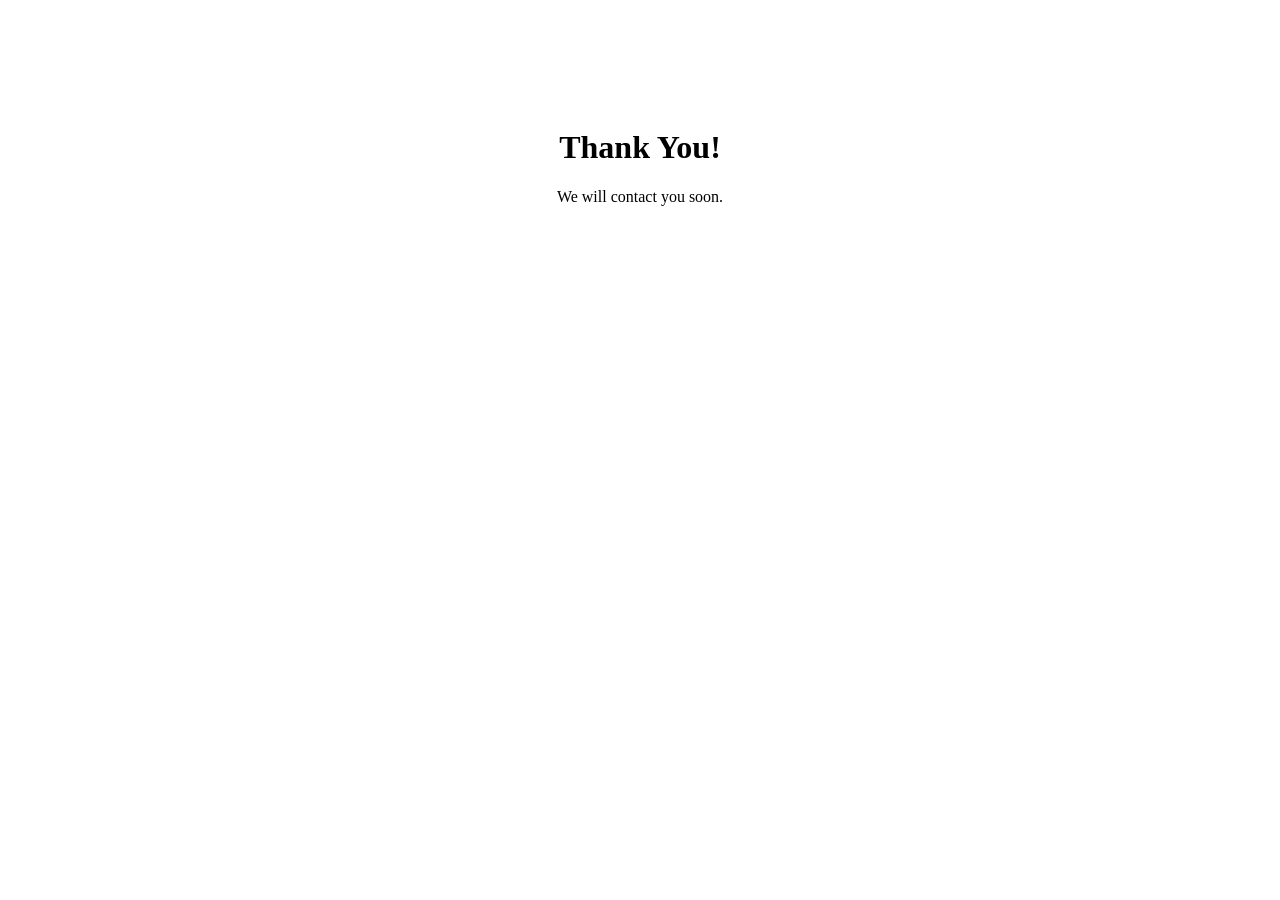
==== thanks.html @ 126a3903 "DRAG UI TEMPLATE OF ZINTRONX" ====
<!DOCTYPE html>
<html>
<head><title>Thank You</title></head>
<body style="text-align:center;padding:100px;font-family:Poppins">
<h1>Thank You!</h1>
<p>We will contact you soon.</p>
</body>
</html>
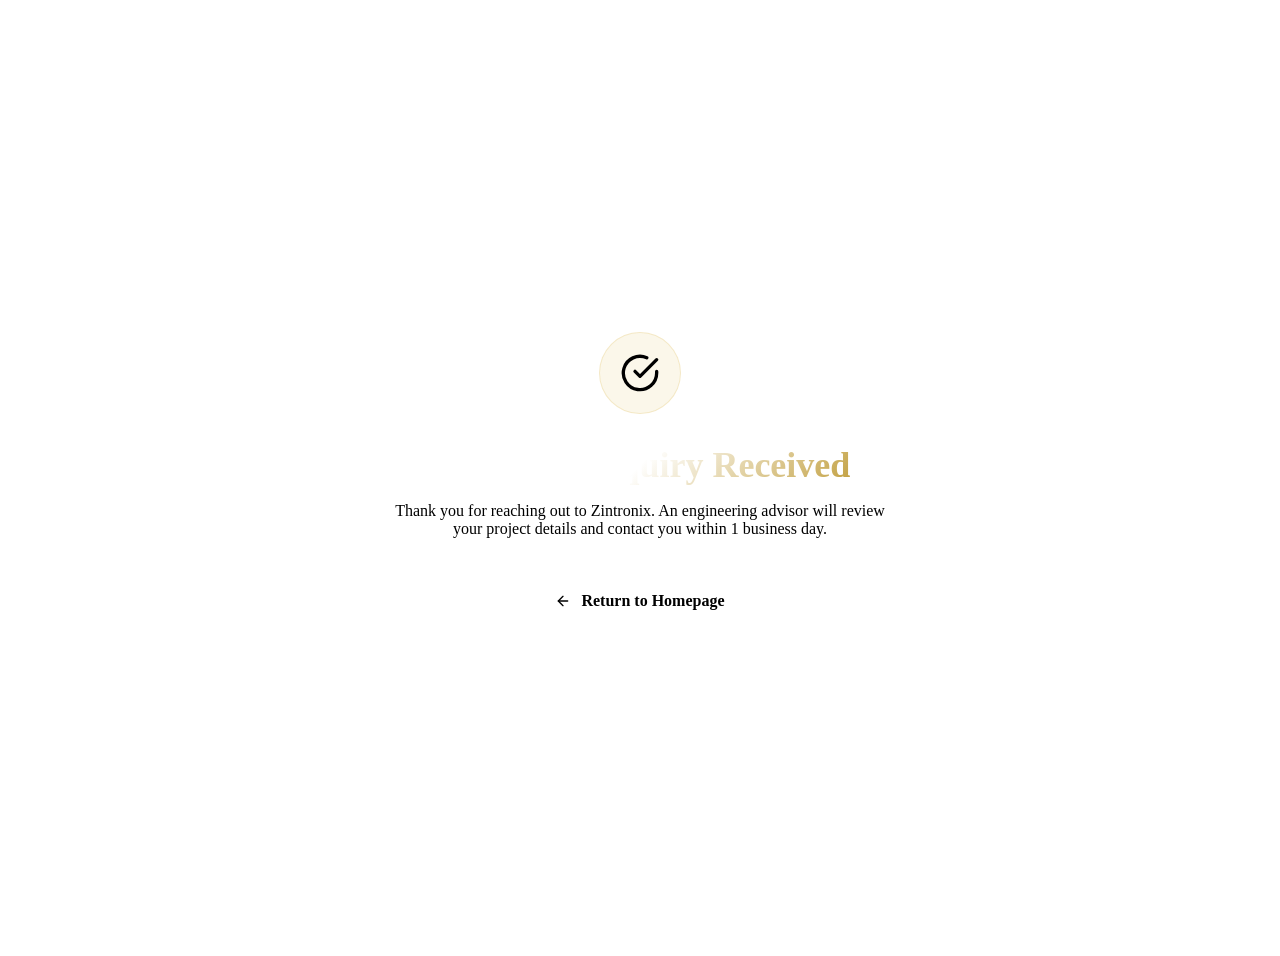
==== commit 349b05cb: "Revamp thanks.html with new layout and s Updated the thank you page with enhanced styling and conten" ====
--- a/thanks.html
+++ b/thanks.html
@@ -1,8 +1,82 @@
 <!DOCTYPE html>
-<html>
-<head><title>Thank You</title></head>
-<body style="text-align:center;padding:100px;font-family:Poppins">
-<h1>Thank You!</h1>
-<p>We will contact you soon.</p>
+<html lang="en">
+<head>
+    <meta charset="UTF-8">
+    <meta name="viewport" content="width=device-width, initial-scale=1.0">
+    <title>Thank You | ZINTRONIX</title>
+    <link rel="stylesheet" href="styles.css">
+    <style>
+        body {
+            display: flex;
+            justify-content: center;
+            align-items: center;
+            min-height: 100vh;
+            background: radial-gradient(circle at 50% 50%, rgba(212, 175, 55, 0.05) 0%, rgba(5, 6, 8, 0) 60%), var(--bg-primary);
+            text-align: center;
+            padding: 20px;
+        }
+        .thanks-card {
+            background: var(--bg-secondary);
+            border: 1px solid var(--color-border);
+            padding: 60px 40px;
+            border-radius: 24px;
+            max-width: 500px;
+            box-shadow: var(--glow-shadow);
+        }
+        .thanks-icon {
+            width: 80px;
+            height: 80px;
+            border-radius: 50%;
+            background: rgba(212, 175, 55, 0.1);
+            color: var(--color-gold);
+            display: flex;
+            align-items: center;
+            justify-content: center;
+            margin: 0 auto 30px auto;
+            border: 1px solid rgba(212, 175, 55, 0.2);
+        }
+        h1 {
+            font-size: 36px;
+            margin-bottom: 15px;
+            background: linear-gradient(135deg, #ffffff 50%, #b89020 100%);
+            -webkit-background-clip: text;
+            -webkit-text-fill-color: transparent;
+        }
+        p {
+            color: var(--color-text-muted);
+            margin-bottom: 40px;
+            font-weight: 300;
+        }
+        .btn-back {
+            display: inline-flex;
+            align-items: center;
+            gap: 10px;
+            background: linear-gradient(135deg, var(--color-gold-light), var(--color-gold));
+            color: #000;
+            border: none;
+            padding: 14px 28px;
+            border-radius: 8px;
+            font-weight: 600;
+            text-decoration: none;
+            transition: var(--transition-smooth);
+        }
+        .btn-back:hover {
+            transform: translateY(-2px);
+            box-shadow: 0 10px 20px rgba(212, 175, 55, 0.3);
+        }
+    </style>
+</head>
+<body>
+    <div class="thanks-card">
+        <div class="thanks-icon">
+            <svg width="40" height="40" viewBox="0 0 24 24" fill="none" stroke="currentColor" stroke-width="2" stroke-linecap="round" stroke-linejoin="round"><path d="M22 11.08V12a10 10 0 1 1-5.93-9.14"/><polyline points="22 4 12 14.01 9 11.01"/></svg>
+        </div>
+        <h1>Technical Inquiry Received</h1>
+        <p>Thank you for reaching out to Zintronix. An engineering advisor will review your project details and contact you within 1 business day.</p>
+        <a href="index.html" class="btn-back">
+            <svg width="16" height="16" viewBox="0 0 24 24" fill="none" stroke="currentColor" stroke-width="2" stroke-linecap="round" stroke-linejoin="round"><line x1="19" y1="12" x2="5" y2="12"/><polyline points="12 19 5 12 12 5"/></svg>
+            Return to Homepage
+        </a>
+    </div>
 </body>
-</html>+</html>
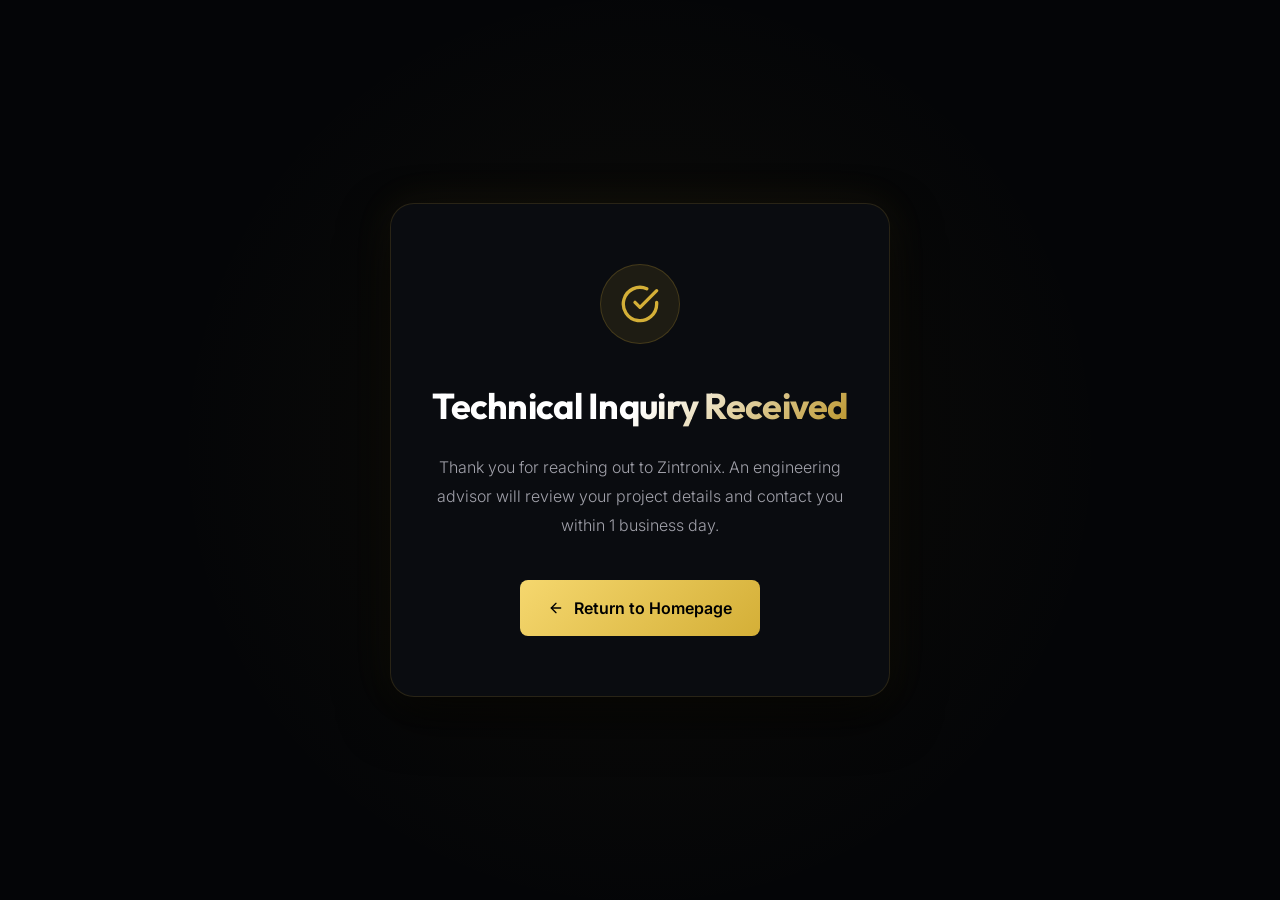
==== commit a4d87f52: "new changes of saiteja" ====
--- a/thanks.html
+++ b/thanks.html
@@ -1,82 +1,82 @@
-<!DOCTYPE html>
-<html lang="en">
-<head>
-    <meta charset="UTF-8">
-    <meta name="viewport" content="width=device-width, initial-scale=1.0">
-    <title>Thank You | ZINTRONIX</title>
-    <link rel="stylesheet" href="styles.css">
-    <style>
-        body {
-            display: flex;
-            justify-content: center;
-            align-items: center;
-            min-height: 100vh;
-            background: radial-gradient(circle at 50% 50%, rgba(212, 175, 55, 0.05) 0%, rgba(5, 6, 8, 0) 60%), var(--bg-primary);
-            text-align: center;
-            padding: 20px;
-        }
-        .thanks-card {
-            background: var(--bg-secondary);
-            border: 1px solid var(--color-border);
-            padding: 60px 40px;
-            border-radius: 24px;
-            max-width: 500px;
-            box-shadow: var(--glow-shadow);
-        }
-        .thanks-icon {
-            width: 80px;
-            height: 80px;
-            border-radius: 50%;
-            background: rgba(212, 175, 55, 0.1);
-            color: var(--color-gold);
-            display: flex;
-            align-items: center;
-            justify-content: center;
-            margin: 0 auto 30px auto;
-            border: 1px solid rgba(212, 175, 55, 0.2);
-        }
-        h1 {
-            font-size: 36px;
-            margin-bottom: 15px;
-            background: linear-gradient(135deg, #ffffff 50%, #b89020 100%);
-            -webkit-background-clip: text;
-            -webkit-text-fill-color: transparent;
-        }
-        p {
-            color: var(--color-text-muted);
-            margin-bottom: 40px;
-            font-weight: 300;
-        }
-        .btn-back {
-            display: inline-flex;
-            align-items: center;
-            gap: 10px;
-            background: linear-gradient(135deg, var(--color-gold-light), var(--color-gold));
-            color: #000;
-            border: none;
-            padding: 14px 28px;
-            border-radius: 8px;
-            font-weight: 600;
-            text-decoration: none;
-            transition: var(--transition-smooth);
-        }
-        .btn-back:hover {
-            transform: translateY(-2px);
-            box-shadow: 0 10px 20px rgba(212, 175, 55, 0.3);
-        }
-    </style>
-</head>
-<body>
-    <div class="thanks-card">
-        <div class="thanks-icon">
-            <svg width="40" height="40" viewBox="0 0 24 24" fill="none" stroke="currentColor" stroke-width="2" stroke-linecap="round" stroke-linejoin="round"><path d="M22 11.08V12a10 10 0 1 1-5.93-9.14"/><polyline points="22 4 12 14.01 9 11.01"/></svg>
-        </div>
-        <h1>Technical Inquiry Received</h1>
-        <p>Thank you for reaching out to Zintronix. An engineering advisor will review your project details and contact you within 1 business day.</p>
-        <a href="index.html" class="btn-back">
-            <svg width="16" height="16" viewBox="0 0 24 24" fill="none" stroke="currentColor" stroke-width="2" stroke-linecap="round" stroke-linejoin="round"><line x1="19" y1="12" x2="5" y2="12"/><polyline points="12 19 5 12 12 5"/></svg>
-            Return to Homepage
-        </a>
-    </div>
-</body>
-</html>
+<!DOCTYPE html>
+<html lang="en">
+<head>
+    <meta charset="UTF-8">
+    <meta name="viewport" content="width=device-width, initial-scale=1.0">
+    <title>Thank You | ZINTRONIX</title>
+    <link rel="stylesheet" href="styles.css">
+    <style>
+        body {
+            display: flex;
+            justify-content: center;
+            align-items: center;
+            min-height: 100vh;
+            background: radial-gradient(circle at 50% 50%, rgba(212, 175, 55, 0.05) 0%, rgba(5, 6, 8, 0) 60%), var(--bg-primary);
+            text-align: center;
+            padding: 20px;
+        }
+        .thanks-card {
+            background: var(--bg-secondary);
+            border: 1px solid var(--color-border);
+            padding: 60px 40px;
+            border-radius: 24px;
+            max-width: 500px;
+            box-shadow: var(--glow-shadow);
+        }
+        .thanks-icon {
+            width: 80px;
+            height: 80px;
+            border-radius: 50%;
+            background: rgba(212, 175, 55, 0.1);
+            color: var(--color-gold);
+            display: flex;
+            align-items: center;
+            justify-content: center;
+            margin: 0 auto 30px auto;
+            border: 1px solid rgba(212, 175, 55, 0.2);
+        }
+        h1 {
+            font-size: 36px;
+            margin-bottom: 15px;
+            background: linear-gradient(135deg, #ffffff 50%, #b89020 100%);
+            -webkit-background-clip: text;
+            -webkit-text-fill-color: transparent;
+        }
+        p {
+            color: var(--color-text-muted);
+            margin-bottom: 40px;
+            font-weight: 300;
+        }
+        .btn-back {
+            display: inline-flex;
+            align-items: center;
+            gap: 10px;
+            background: linear-gradient(135deg, var(--color-gold-light), var(--color-gold));
+            color: #000;
+            border: none;
+            padding: 14px 28px;
+            border-radius: 8px;
+            font-weight: 600;
+            text-decoration: none;
+            transition: var(--transition-smooth);
+        }
+        .btn-back:hover {
+            transform: translateY(-2px);
+            box-shadow: 0 10px 20px rgba(212, 175, 55, 0.3);
+        }
+    </style>
+</head>
+<body>
+    <div class="thanks-card">
+        <div class="thanks-icon">
+            <svg width="40" height="40" viewBox="0 0 24 24" fill="none" stroke="currentColor" stroke-width="2" stroke-linecap="round" stroke-linejoin="round"><path d="M22 11.08V12a10 10 0 1 1-5.93-9.14"/><polyline points="22 4 12 14.01 9 11.01"/></svg>
+        </div>
+        <h1>Technical Inquiry Received</h1>
+        <p>Thank you for reaching out to Zintronix. An engineering advisor will review your project details and contact you within 1 business day.</p>
+        <a href="index.html" class="btn-back">
+            <svg width="16" height="16" viewBox="0 0 24 24" fill="none" stroke="currentColor" stroke-width="2" stroke-linecap="round" stroke-linejoin="round"><line x1="19" y1="12" x2="5" y2="12"/><polyline points="12 19 5 12 12 5"/></svg>
+            Return to Homepage
+        </a>
+    </div>
+</body>
+</html>
--- a/styles.css
+++ b/styles.css
@@ -0,0 +1,1271 @@
+/* ZINTRONIX - PREMIUM CORPORATE STYLE SYSTEM 2026 */
+@import url('https://fonts.googleapis.com/css2?family=Inter:wght@300;400;500;600;700&family=Outfit:wght@300;400;500;600;700;800;900&display=swap');
+
+:root {
+    --bg-primary: #040507;
+    --bg-secondary: #0a0c10;
+    --bg-tertiary: #10131a;
+    --color-gold: #d4af37;
+    --color-gold-glow: rgba(212, 175, 55, 0.25);
+    --color-gold-light: #f5d76e;
+    --color-gold-dark: #b89020;
+    --color-text-main: #f9fafb;
+    --color-text-muted: #a1a1aa;
+    --color-text-dark: #71717a;
+    --color-border: rgba(212, 175, 55, 0.15);
+    --color-border-hover: rgba(212, 175, 55, 0.5);
+    --font-heading: 'Outfit', sans-serif;
+    --font-body: 'Inter', sans-serif;
+    --transition-smooth: all 0.5s cubic-bezier(0.16, 1, 0.3, 1);
+    --glow-shadow: 0 20px 50px rgba(0, 0, 0, 0.7), 0 0 40px rgba(212, 175, 55, 0.08);
+}
+
+/* Base resets & styling */
+* {
+    box-sizing: border-box;
+    margin: 0;
+    padding: 0;
+}
+
+html {
+    scroll-behavior: smooth;
+    background-color: var(--bg-primary);
+    color: var(--color-text-main);
+    font-family: var(--font-body);
+}
+
+body {
+    overflow-x: hidden;
+    line-height: 1.8;
+    -webkit-font-smoothing: antialiased;
+    background-image: 
+        linear-gradient(rgba(212, 175, 55, 0.015) 1px, transparent 1px),
+        linear-gradient(90deg, rgba(212, 175, 55, 0.015) 1px, transparent 1px);
+    background-size: 50px 50px;
+    background-position: center top;
+}
+
+/* Scrollbar customization */
+::-webkit-scrollbar {
+    width: 8px;
+    height: 8px;
+}
+::-webkit-scrollbar-track {
+    background: var(--bg-primary);
+}
+::-webkit-scrollbar-thumb {
+    background: #181c25;
+    border-radius: 4px;
+}
+::-webkit-scrollbar-thumb:hover {
+    background: var(--color-gold);
+}
+
+/* Typographic Defaults */
+h1, h2, h3, h4 {
+    font-family: var(--font-heading);
+    font-weight: 700;
+    letter-spacing: -0.02em;
+}
+
+/* Background Ambient Glow Blobs */
+.ambient-glow {
+    position: absolute;
+    width: 500px;
+    height: 500px;
+    background: radial-gradient(circle, var(--color-gold-glow) 0%, rgba(0, 0, 0, 0) 70%);
+    filter: blur(80px);
+    border-radius: 50%;
+    z-index: 0;
+    pointer-events: none;
+    opacity: 0.6;
+}
+.glow-top-right { top: -100px; right: -50px; }
+.glow-mid-left { top: 40%; left: -200px; }
+.glow-bottom-right { bottom: 5%; right: -100px; }
+
+/* Grid & Layout Utilities */
+section {
+    padding: 120px 8% 100px 8%;
+    position: relative;
+    z-index: 1;
+}
+
+.container {
+    max-width: 1300px;
+    margin: 0 auto;
+}
+
+.grid-2 {
+    display: grid;
+    grid-template-columns: 1fr 1fr;
+    gap: 70px;
+    align-items: center;
+}
+
+.grid-3 {
+    display: grid;
+    grid-template-columns: repeat(3, 1fr);
+    gap: 36px;
+}
+
+.grid-4 {
+    display: grid;
+    grid-template-columns: repeat(4, 1fr);
+    gap: 24px;
+}
+
+/* Navigation Bar */
+nav {
+    position: fixed;
+    top: 0;
+    left: 0;
+    width: 100%;
+    z-index: 1000;
+    background: rgba(4, 5, 7, 0.8);
+    backdrop-filter: blur(20px);
+    -webkit-backdrop-filter: blur(20px);
+    border-bottom: 1px solid rgba(212, 175, 55, 0.08);
+    padding: 22px 8%;
+    display: flex;
+    justify-content: space-between;
+    align-items: center;
+    transition: var(--transition-smooth);
+}
+
+.logo {
+    font-family: var(--font-heading);
+    font-size: 28px;
+    font-weight: 900;
+    letter-spacing: 0.5px;
+    display: flex;
+    align-items: center;
+    gap: 10px;
+    user-select: none;
+}
+
+.logo-icon {
+    width: 30px;
+    height: 30px;
+    background: linear-gradient(135deg, var(--color-gold-light), var(--color-gold-dark));
+    border-radius: 8px;
+    display: inline-block;
+    position: relative;
+    box-shadow: 0 0 20px var(--color-gold-glow);
+}
+
+.logo-icon::before {
+    content: '';
+    position: absolute;
+    top: 7px;
+    left: 7px;
+    width: 16px;
+    height: 16px;
+    border: 2px solid var(--bg-primary);
+    border-radius: 4px;
+}
+
+.logo span {
+    color: var(--color-text-main);
+}
+
+.logo span.gold {
+    background: linear-gradient(90deg, var(--color-gold-light) 30%, var(--color-gold) 100%);
+    -webkit-background-clip: text;
+    -webkit-text-fill-color: transparent;
+}
+
+.nav-links {
+    display: flex;
+    gap: 40px;
+    align-items: center;
+}
+
+.nav-links a {
+    text-decoration: none;
+    color: var(--color-text-muted);
+    font-weight: 500;
+    font-size: 15px;
+    transition: var(--transition-smooth);
+    position: relative;
+}
+
+.nav-links a::after {
+    content: '';
+    position: absolute;
+    bottom: -6px;
+    left: 50%;
+    width: 0;
+    height: 2px;
+    background: var(--color-gold);
+    transform: translateX(-50%);
+    transition: var(--transition-smooth);
+}
+
+.nav-links a:hover {
+    color: var(--color-text-main);
+}
+
+.nav-links a:hover::after {
+    width: 100%;
+}
+
+.nav-cta {
+    background: transparent;
+    border: 1.5px solid var(--color-gold);
+    color: var(--color-gold);
+    padding: 10px 24px;
+    border-radius: 8px;
+    font-weight: 600;
+    font-size: 14px;
+    text-decoration: none;
+    transition: var(--transition-smooth);
+    box-shadow: 0 0 10px rgba(212, 175, 55, 0.05);
+}
+
+.nav-cta:hover {
+    background: linear-gradient(135deg, var(--color-gold-light), var(--color-gold));
+    color: #000;
+    border-color: transparent;
+    box-shadow: 0 0 25px var(--color-gold-glow);
+    transform: translateY(-1px);
+}
+
+/* Hero Section */
+.hero {
+    min-height: 100vh;
+    padding-top: 150px;
+    display: flex;
+    align-items: center;
+    position: relative;
+    overflow: hidden;
+}
+
+.hero-content {
+    max-width: 640px;
+    position: relative;
+    z-index: 2;
+}
+
+.hero-subtitle {
+    color: var(--color-gold);
+    font-family: var(--font-heading);
+    font-weight: 600;
+    letter-spacing: 4px;
+    text-transform: uppercase;
+    font-size: 13px;
+    margin-bottom: 25px;
+    display: inline-flex;
+    align-items: center;
+    gap: 10px;
+}
+
+.pulse-dot {
+    width: 8px;
+    height: 8px;
+    background: var(--color-gold-light);
+    border-radius: 50%;
+    box-shadow: 0 0 10px var(--color-gold);
+    animation: pulse-glow 2.5s infinite;
+}
+
+@keyframes pulse-glow {
+    0% { transform: scale(0.9); box-shadow: 0 0 0 0 rgba(245, 215, 110, 0.7); }
+    70% { transform: scale(1.1); box-shadow: 0 0 0 8px rgba(245, 215, 110, 0); }
+    100% { transform: scale(0.9); box-shadow: 0 0 0 0 rgba(245, 215, 110, 0); }
+}
+
+.hero h1 {
+    font-size: 70px;
+    line-height: 1.1;
+    margin-bottom: 28px;
+    background: linear-gradient(135deg, #ffffff 40%, var(--color-gold-light) 70%, var(--color-gold-dark) 100%);
+    -webkit-background-clip: text;
+    -webkit-text-fill-color: transparent;
+}
+
+.hero p {
+    font-size: 19px;
+    color: var(--color-text-muted);
+    margin-bottom: 45px;
+    font-weight: 300;
+    line-height: 1.8;
+}
+
+.hero-ctas {
+    display: flex;
+    gap: 22px;
+}
+
+.btn {
+    padding: 16px 36px;
+    border-radius: 10px;
+    font-weight: 600;
+    font-size: 16px;
+    text-decoration: none;
+    transition: var(--transition-smooth);
+    display: inline-flex;
+    align-items: center;
+    gap: 12px;
+}
+
+.btn-primary {
+    background: linear-gradient(135deg, var(--color-gold-light), var(--color-gold));
+    color: #000;
+    border: none;
+    box-shadow: 0 8px 20px rgba(212, 175, 55, 0.15);
+}
+
+.btn-primary:hover {
+    transform: translateY(-3px);
+    box-shadow: 0 12px 30px rgba(212, 175, 55, 0.35);
+}
+
+.btn-secondary {
+    background: rgba(255, 255, 255, 0.02);
+    color: var(--color-text-main);
+    border: 1px solid rgba(255, 255, 255, 0.08);
+}
+
+.btn-secondary:hover {
+    background: rgba(255, 255, 255, 0.06);
+    border-color: rgba(255, 255, 255, 0.2);
+    transform: translateY(-3px);
+}
+
+/* Image Container Frame */
+.hero-image-wrapper {
+    position: relative;
+    display: flex;
+    justify-content: center;
+    align-items: center;
+    z-index: 2;
+}
+
+.hero-image-container {
+    position: relative;
+    border-radius: 28px;
+    overflow: hidden;
+    border: 1.5px solid var(--color-border);
+    background: var(--bg-secondary);
+    box-shadow: var(--glow-shadow);
+    transform: perspective(1000px) rotateY(-8deg) rotateX(2deg);
+    transition: var(--transition-smooth);
+}
+
+.hero-image-container::before {
+    content: '';
+    position: absolute;
+    top: 0; left: 0; width: 100%; height: 100%;
+    background: linear-gradient(135deg, rgba(212,175,55,0.1) 0%, transparent 60%);
+    pointer-events: none;
+    z-index: 2;
+}
+
+.hero-image-container:hover {
+    transform: perspective(1000px) rotateY(0deg) rotateX(0deg) translateY(-8px);
+    border-color: var(--color-border-hover);
+}
+
+.hero-image-container img {
+    display: block;
+    width: 100%;
+    height: auto;
+    max-height: 500px;
+    object-fit: cover;
+}
+
+.badge-overlay {
+    position: absolute;
+    bottom: 30px;
+    left: -40px;
+    background: rgba(10, 12, 16, 0.9);
+    backdrop-filter: blur(20px);
+    -webkit-backdrop-filter: blur(20px);
+    border: 1px solid var(--color-border);
+    padding: 20px 28px;
+    border-radius: 18px;
+    box-shadow: 0 15px 40px rgba(0, 0, 0, 0.5);
+    display: flex;
+    align-items: center;
+    gap: 16px;
+    z-index: 3;
+    transition: var(--transition-smooth);
+}
+
+.hero-image-container:hover ~ .badge-overlay {
+    transform: translateY(-5px) scale(1.02);
+    border-color: var(--color-border-hover);
+}
+
+.badge-icon {
+    width: 44px;
+    height: 44px;
+    border-radius: 12px;
+    background: rgba(212, 175, 55, 0.1);
+    display: flex;
+    align-items: center;
+    justify-content: center;
+    color: var(--color-gold);
+    border: 1px solid rgba(212, 175, 55, 0.2);
+}
+
+.badge-text span {
+    display: block;
+    font-size: 11px;
+    color: var(--color-text-muted);
+    text-transform: uppercase;
+    letter-spacing: 1.5px;
+}
+
+.badge-text strong {
+    display: block;
+    font-size: 15px;
+    font-family: var(--font-heading);
+    color: var(--color-text-main);
+    letter-spacing: 0.5px;
+}
+
+/* Partners Section with Infinite Scroll Marquee */
+.partners {
+    background: var(--bg-secondary);
+    border-top: 1px solid rgba(212, 175, 55, 0.08);
+    border-bottom: 1px solid rgba(212, 175, 55, 0.08);
+    padding: 50px 0;
+    overflow: hidden;
+}
+
+.partners h4 {
+    text-align: center;
+    color: var(--color-text-dark);
+    font-size: 13px;
+    text-transform: uppercase;
+    letter-spacing: 2.5px;
+    margin-bottom: 30px;
+    padding: 0 8%;
+}
+
+.partners-slider {
+    position: relative;
+    width: 100%;
+    overflow: hidden;
+    display: flex;
+    align-items: center;
+}
+
+.partners-slider::before,
+.partners-slider::after {
+    content: '';
+    position: absolute;
+    top: 0;
+    width: 150px;
+    height: 100%;
+    z-index: 2;
+    pointer-events: none;
+}
+
+.partners-slider::before {
+    left: 0;
+    background: linear-gradient(90deg, var(--bg-secondary) 0%, rgba(10, 12, 16, 0) 100%);
+}
+
+.partners-slider::after {
+    right: 0;
+    background: linear-gradient(-90deg, var(--bg-secondary) 0%, rgba(10, 12, 16, 0) 100%);
+}
+
+.partners-slide-track {
+    display: flex;
+    gap: 80px;
+    width: max-content;
+    animation: scroll-marquee 35s linear infinite;
+    align-items: center;
+}
+
+@keyframes scroll-marquee {
+    0% { transform: translateX(0); }
+    100% { transform: translateX(calc(-50% - 40px)); }
+}
+
+.partner-logo {
+    color: var(--color-text-muted);
+    font-weight: 700;
+    font-size: 19px;
+    letter-spacing: -0.5px;
+    opacity: 0.55;
+    transition: var(--transition-smooth);
+    user-select: none;
+    white-space: nowrap;
+}
+
+.partner-logo:hover {
+    opacity: 1;
+    color: var(--color-gold-light);
+    transform: scale(1.08);
+    text-shadow: 0 0 15px rgba(212, 175, 55, 0.3);
+}
+
+/* Alt background section wrapper */
+.alt-section {
+    background: var(--bg-secondary);
+}
+
+/* Section Header styling */
+.section-header {
+    text-align: center;
+    max-width: 750px;
+    margin: 0 auto 70px auto;
+}
+
+.section-header .tag {
+    color: var(--color-gold);
+    text-transform: uppercase;
+    font-weight: 600;
+    font-size: 13px;
+    letter-spacing: 3px;
+    margin-bottom: 16px;
+    display: inline-block;
+}
+
+.section-header h2 {
+    font-size: 46px;
+    margin-bottom: 22px;
+    background: linear-gradient(180deg, #ffffff 50%, var(--color-text-muted) 100%);
+    -webkit-background-clip: text;
+    -webkit-text-fill-color: transparent;
+}
+
+.section-header p {
+    color: var(--color-text-muted);
+    font-size: 17px;
+    font-weight: 300;
+}
+
+/* About / Nature of Business */
+.about-nature {
+    font-size: 18px;
+    color: var(--color-text-muted);
+    line-height: 1.9;
+}
+
+.about-nature p {
+    margin-bottom: 28px;
+}
+
+.about-nature strong {
+    color: var(--color-text-main);
+    border-bottom: 1px solid var(--color-border-hover);
+}
+
+/* Quality Mandate Block */
+.quality-card {
+    background: var(--bg-tertiary);
+    border: 1px solid var(--color-border);
+    border-radius: 24px;
+    padding: 45px;
+    box-shadow: var(--glow-shadow);
+    position: relative;
+    overflow: hidden;
+}
+
+.quality-card::after {
+    content: '';
+    position: absolute;
+    top: -50px;
+    right: -50px;
+    width: 200px;
+    height: 200px;
+    background: radial-gradient(circle, rgba(212,175,55,0.08) 0%, rgba(0,0,0,0) 70%);
+}
+
+.quality-icon {
+    font-size: 42px;
+    margin-bottom: 22px;
+    display: inline-block;
+}
+
+.quality-card h3 {
+    font-size: 26px;
+    margin-bottom: 18px;
+    color: var(--color-gold-light);
+}
+
+.quality-badges {
+    display: flex;
+    flex-direction: column;
+    gap: 16px;
+    margin-top: 35px;
+}
+
+.quality-badge {
+    background: linear-gradient(135deg, rgba(255, 255, 255, 0.02) 0%, rgba(212, 175, 55, 0.03) 100%);
+    border: 1.5px solid var(--color-border);
+    padding: 14px 22px;
+    border-radius: 12px;
+    font-size: 14px;
+    font-weight: 600;
+    display: flex;
+    align-items: center;
+    gap: 14px;
+    position: relative;
+    overflow: hidden;
+}
+
+.quality-badge::before {
+    content: '';
+    position: absolute;
+    top: 0; left: -150%; width: 50%; height: 100%;
+    background: linear-gradient(90deg, transparent, rgba(255, 255, 255, 0.08), transparent);
+    transform: skewX(-25deg);
+    animation: shimmer 6s infinite;
+}
+
+@keyframes shimmer {
+    0% { left: -150%; }
+    30% { left: 150%; }
+    100% { left: 150%; }
+}
+
+.quality-badge::after {
+    content: '✓';
+    color: var(--color-gold);
+    font-weight: 900;
+    font-size: 15px;
+}
+
+/* Product & Systems Portfolio Grid */
+.portfolio-card {
+    background: var(--bg-secondary);
+    border: 1.5px solid var(--color-border);
+    border-radius: 24px;
+    padding: 40px;
+    transition: var(--transition-smooth);
+    display: flex;
+    flex-direction: column;
+    height: 100%;
+    position: relative;
+}
+
+.portfolio-card:hover {
+    transform: translateY(-10px);
+    border-color: var(--color-gold);
+    background: var(--bg-tertiary);
+    box-shadow: 0 20px 45px rgba(0, 0, 0, 0.65), 0 0 25px rgba(212, 175, 55, 0.12);
+}
+
+.portfolio-icon {
+    width: 64px;
+    height: 64px;
+    background: rgba(212, 175, 55, 0.06);
+    border-radius: 16px;
+    display: flex;
+    align-items: center;
+    justify-content: center;
+    margin-bottom: 30px;
+    color: var(--color-gold);
+    border: 1.5px solid rgba(212, 175, 55, 0.15);
+    transition: var(--transition-smooth);
+}
+
+.portfolio-card:hover .portfolio-icon {
+    background: linear-gradient(135deg, var(--color-gold-light), var(--color-gold));
+    color: #000;
+    border-color: transparent;
+    transform: scale(1.08) rotate(3deg);
+    box-shadow: 0 0 20px var(--color-gold-glow);
+}
+
+.portfolio-card h3 {
+    font-size: 22px;
+    margin-bottom: 16px;
+    color: var(--color-text-main);
+    line-height: 1.4;
+}
+
+.portfolio-card p {
+    color: var(--color-text-muted);
+    font-size: 15px;
+    line-height: 1.7;
+    flex-grow: 1;
+}
+
+/* Services section cards */
+.service-card {
+    position: relative;
+    background: rgba(255, 255, 255, 0.012);
+    border: 1.5px solid rgba(255, 255, 255, 0.04);
+    border-radius: 20px;
+    padding: 45px 32px 32px 32px;
+    transition: var(--transition-smooth);
+    overflow: hidden;
+}
+
+.service-card::before {
+    content: '';
+    position: absolute;
+    top: 18px;
+    left: 24px;
+    width: 6.5px;
+    height: 6.5px;
+    background: #ef4444;
+    border-radius: 50%;
+    box-shadow: 12px 0 0 #f59e0b, 24px 0 0 #10b981;
+}
+
+.service-card:hover {
+    background: rgba(255, 255, 255, 0.03);
+    border-color: var(--color-border-hover);
+    transform: translateY(-6px);
+    box-shadow: 0 10px 25px rgba(0,0,0,0.3);
+}
+
+.service-header {
+    display: flex;
+    justify-content: space-between;
+    align-items: center;
+    margin-bottom: 18px;
+}
+
+.service-header h3 {
+    font-size: 19px;
+    color: var(--color-gold-light);
+}
+
+.service-header .service-badge {
+    background: rgba(212, 175, 55, 0.08);
+    color: var(--color-gold);
+    font-size: 11px;
+    font-weight: 700;
+    padding: 5px 12px;
+    border-radius: 20px;
+    letter-spacing: 0.8px;
+    text-transform: uppercase;
+    border: 1px solid rgba(212, 175, 55, 0.15);
+}
+
+.service-card p {
+    color: var(--color-text-muted);
+    font-size: 14.5px;
+    line-height: 1.6;
+}
+
+/* Why Partner With Us (Key Strengths) */
+.strength-card {
+    background: var(--bg-tertiary);
+    border: 1.5px solid var(--color-border);
+    border-radius: 24px;
+    padding: 45px;
+    text-align: center;
+    transition: var(--transition-smooth);
+}
+
+.strength-card:hover {
+    border-color: var(--color-border-hover);
+    transform: scale(1.02);
+}
+
+.strength-num {
+    font-family: var(--font-heading);
+    font-size: 52px;
+    font-weight: 900;
+    color: rgba(212, 175, 55, 0.12);
+    margin-bottom: 15px;
+    line-height: 1;
+}
+
+.strength-card h3 {
+    font-size: 24px;
+    margin-bottom: 16px;
+    color: var(--color-text-main);
+}
+
+.strength-card p {
+    color: var(--color-text-muted);
+    font-size: 15px;
+}
+
+/* Leadership / CEO showcase */
+.ceo-showcase {
+    max-width: 950px;
+    margin: 0 auto 40px auto;
+    background: var(--bg-secondary);
+    border: 1.5px solid var(--color-border);
+    border-radius: 28px;
+    overflow: hidden;
+    box-shadow: var(--glow-shadow);
+    display: flex;
+    transition: var(--transition-smooth);
+}
+
+.ceo-showcase:hover {
+    border-color: var(--color-border-hover);
+    box-shadow: 0 25px 60px rgba(0, 0, 0, 0.8), 0 0 40px rgba(212, 175, 55, 0.12);
+}
+
+.ceo-image {
+    width: 38%;
+    position: relative;
+}
+
+.ceo-image img {
+    width: 100%;
+    height: 100%;
+    object-fit: cover;
+    display: block;
+}
+
+.ceo-image::after {
+    content: '';
+    position: absolute;
+    top: 0;
+    left: 0;
+    width: 100%;
+    height: 100%;
+    background: linear-gradient(90deg, rgba(0,0,0,0) 65%, rgba(10, 12, 16, 1) 100%);
+}
+
+.ceo-details {
+    width: 62%;
+    padding: 60px;
+    display: flex;
+    flex-direction: column;
+    justify-content: center;
+}
+
+.ceo-tag {
+    color: var(--color-gold);
+    font-weight: 600;
+    font-size: 12px;
+    letter-spacing: 3px;
+    text-transform: uppercase;
+    margin-bottom: 12px;
+}
+
+.ceo-details h3 {
+    font-size: 36px;
+    margin-bottom: 6px;
+    color: var(--color-text-main);
+}
+
+.ceo-title {
+    font-size: 16px;
+    color: var(--color-gold-light);
+    font-weight: 500;
+    margin-bottom: 32px;
+    letter-spacing: 0.5px;
+}
+
+.ceo-details p {
+    color: var(--color-text-muted);
+    font-size: 16px;
+    margin-bottom: 35px;
+    font-weight: 300;
+    line-height: 1.9;
+}
+
+.ceo-contact {
+    display: flex;
+    align-items: center;
+    gap: 14px;
+    color: var(--color-text-main);
+    text-decoration: none;
+    font-weight: 600;
+    transition: var(--transition-smooth);
+    align-self: flex-start;
+}
+
+.ceo-contact:hover {
+    color: var(--color-gold-light);
+}
+
+.ceo-contact-icon {
+    width: 40px;
+    height: 40px;
+    border-radius: 50%;
+    background: rgba(255, 255, 255, 0.04);
+    display: flex;
+    align-items: center;
+    justify-content: center;
+    color: var(--color-gold);
+    transition: var(--transition-smooth);
+    border: 1px solid rgba(255, 255, 255, 0.05);
+}
+
+.ceo-contact:hover .ceo-contact-icon {
+    background: var(--color-gold);
+    color: #000;
+    border-color: transparent;
+    box-shadow: 0 0 15px var(--color-gold-glow);
+}
+
+/* Contact / Call to Action */
+.contact-section {
+    background: radial-gradient(circle at 10% 90%, rgba(212, 175, 55, 0.06) 0%, rgba(4, 5, 7, 0) 50%), var(--bg-primary);
+}
+
+.contact-card {
+    background: var(--bg-secondary);
+    border: 1.5px solid var(--color-border);
+    border-radius: 28px;
+    padding: 70px;
+    box-shadow: var(--glow-shadow);
+    transition: var(--transition-smooth);
+}
+
+.contact-card:hover {
+    border-color: var(--color-border-hover);
+}
+
+/* Interactive Project Selector Pills */
+.project-selector-wrapper {
+    display: flex;
+    flex-direction: column;
+    gap: 10px;
+    margin-bottom: 25px;
+}
+
+.project-selector-label {
+    font-size: 13px;
+    color: var(--color-text-muted);
+    font-weight: 500;
+    text-transform: uppercase;
+    letter-spacing: 1px;
+}
+
+.project-selector {
+    display: flex;
+    flex-wrap: wrap;
+    gap: 12px;
+}
+
+.project-selector label {
+    cursor: pointer;
+}
+
+.project-selector input[type="radio"] {
+    display: none;
+}
+
+.project-selector span {
+    display: inline-block;
+    padding: 12px 22px;
+    background: var(--bg-tertiary);
+    border: 1.5px solid rgba(255, 255, 255, 0.06);
+    border-radius: 30px;
+    font-size: 14px;
+    font-weight: 500;
+    color: var(--color-text-muted);
+    transition: var(--transition-smooth);
+}
+
+.project-selector span:hover {
+    border-color: rgba(255, 255, 255, 0.15);
+    color: var(--color-text-main);
+}
+
+.project-selector input[type="radio"]:checked + span {
+    background: var(--color-gold-glow);
+    border-color: var(--color-gold);
+    color: var(--color-gold-light);
+    box-shadow: 0 0 20px rgba(212, 175, 55, 0.15);
+}
+
+.contact-form {
+    display: flex;
+    flex-direction: column;
+    gap: 24px;
+}
+
+.form-row {
+    display: grid;
+    grid-template-columns: 1fr 1fr;
+    gap: 24px;
+}
+
+.form-group {
+    display: flex;
+    flex-direction: column;
+    gap: 10px;
+}
+
+.form-group label {
+    font-size: 13.5px;
+    color: var(--color-text-muted);
+    font-weight: 500;
+}
+
+.contact-form input, .contact-form textarea {
+    width: 100%;
+    padding: 18px 22px;
+    background: var(--bg-tertiary);
+    color: var(--color-text-main);
+    border: 1.5px solid rgba(255, 255, 255, 0.06);
+    border-radius: 12px;
+    font-family: var(--font-body);
+    font-size: 15px;
+    transition: var(--transition-smooth);
+}
+
+.contact-form input:focus, .contact-form textarea:focus {
+    outline: none;
+    border-color: var(--color-gold);
+    box-shadow: 0 0 20px rgba(212, 175, 55, 0.15);
+}
+
+.contact-form button {
+    background: linear-gradient(135deg, var(--color-gold-light), var(--color-gold));
+    color: #000;
+    border: none;
+    padding: 20px 45px;
+    border-radius: 12px;
+    font-weight: 700;
+    font-size: 16px;
+    cursor: pointer;
+    transition: var(--transition-smooth);
+    align-self: flex-start;
+    margin-top: 15px;
+}
+
+.contact-form button:hover {
+    transform: translateY(-3px);
+    box-shadow: 0 12px 30px rgba(212, 175, 55, 0.35);
+}
+
+/* Contact Info Card Styles */
+.contact-info-card {
+    background: transparent;
+    padding: 10px 0;
+}
+
+.contact-info-card h3 {
+    font-size: 32px;
+    margin-bottom: 20px;
+    color: var(--color-text-main);
+}
+
+.contact-desc {
+    color: var(--color-text-muted);
+    font-size: 16px;
+    margin-bottom: 40px;
+    line-height: 1.8;
+}
+
+.contact-methods {
+    display: flex;
+    flex-direction: column;
+    gap: 30px;
+    margin-bottom: 40px;
+}
+
+.contact-method-item {
+    display: flex;
+    align-items: center;
+    gap: 20px;
+}
+
+.contact-method-icon {
+    width: 48px;
+    height: 48px;
+    border-radius: 12px;
+    background: rgba(212, 175, 55, 0.08);
+    border: 1px solid var(--color-border);
+    display: flex;
+    align-items: center;
+    justify-content: center;
+    color: var(--color-gold);
+}
+
+.contact-method-text span {
+    display: block;
+    font-size: 11px;
+    color: var(--color-text-dark);
+    text-transform: uppercase;
+    letter-spacing: 1.5px;
+    margin-bottom: 4px;
+}
+
+.contact-method-text a, .contact-method-text strong {
+    font-size: 17px;
+    color: var(--color-text-main);
+    text-decoration: none;
+    font-weight: 600;
+    transition: var(--transition-smooth);
+}
+
+.contact-method-text a:hover {
+    color: var(--color-gold-light);
+}
+
+.contact-notice {
+    display: inline-flex;
+    align-items: center;
+    gap: 12px;
+    background: rgba(255, 255, 255, 0.02);
+    border: 1px solid rgba(255, 255, 255, 0.05);
+    padding: 12px 20px;
+    border-radius: 10px;
+    font-size: 13.5px;
+    color: var(--color-text-muted);
+}
+
+/* Footer Section */
+footer {
+    background: #020304;
+    border-top: 1px solid rgba(212, 175, 55, 0.08);
+    padding: 80px 8% 45px 8%;
+}
+
+.footer-grid {
+    display: grid;
+    grid-template-columns: 2fr 1fr 1fr 1.5fr;
+    gap: 60px;
+    margin-bottom: 60px;
+}
+
+.footer-col h5 {
+    color: var(--color-text-main);
+    font-size: 15px;
+    text-transform: uppercase;
+    letter-spacing: 1.5px;
+    margin-bottom: 28px;
+}
+
+.footer-col p {
+    color: var(--color-text-muted);
+    font-size: 14px;
+    line-height: 1.8;
+    margin-bottom: 22px;
+}
+
+.footer-links {
+    list-style: none;
+}
+
+.footer-links li {
+    margin-bottom: 14px;
+}
+
+.footer-links a {
+    color: var(--color-text-muted);
+    text-decoration: none;
+    font-size: 14.5px;
+    transition: var(--transition-smooth);
+}
+
+.footer-links a:hover {
+    color: var(--color-gold);
+}
+
+.footer-bottom {
+    border-top: 1px solid rgba(255, 255, 255, 0.05);
+    padding-top: 35px;
+    display: flex;
+    justify-content: space-between;
+    align-items: center;
+    font-size: 13.5px;
+    color: var(--color-text-dark);
+}
+
+.footer-bottom-links {
+    display: flex;
+    gap: 36px;
+}
+
+.footer-bottom-links a {
+    color: var(--color-text-dark);
+    text-decoration: none;
+    transition: var(--transition-smooth);
+}
+
+.footer-bottom-links a:hover {
+    color: var(--color-text-muted);
+}
+
+/* Responsive Breakpoints */
+@media (max-width: 1024px) {
+    .grid-4 {
+        grid-template-columns: repeat(2, 1fr);
+        gap: 24px;
+    }
+    .grid-3 {
+        grid-template-columns: repeat(2, 1fr);
+    }
+    .footer-grid {
+        grid-template-columns: repeat(2, 1fr);
+    }
+}
+
+@media (max-width: 768px) {
+    section {
+        padding: 90px 5% 70px 5%;
+    }
+    nav {
+        padding: 18px 5%;
+    }
+    .nav-links {
+        display: none;
+    }
+    .grid-2 {
+        grid-template-columns: 1fr;
+        gap: 50px;
+    }
+    .hero {
+        padding-top: 130px;
+        text-align: center;
+    }
+    .hero-subtitle {
+        justify-content: center;
+    }
+    .hero h1 {
+        font-size: 48px;
+    }
+    .hero-ctas {
+        justify-content: center;
+    }
+    .hero-image-container {
+        transform: none;
+    }
+    .hero-image-container:hover {
+        transform: translateY(-5px);
+    }
+    .badge-overlay {
+        left: 20px;
+        bottom: -20px;
+    }
+    .grid-3 {
+        grid-template-columns: 1fr;
+    }
+    .grid-4 {
+        grid-template-columns: 1fr;
+    }
+    .ceo-showcase {
+        flex-direction: column;
+    }
+    .ceo-image {
+        width: 100%;
+        height: 300px;
+    }
+    .ceo-image::after {
+        background: linear-gradient(180deg, rgba(0,0,0,0) 65%, rgba(10, 12, 16, 1) 100%);
+    }
+    .ceo-details {
+        width: 100%;
+        padding: 36px;
+    }
+    .contact-card {
+        padding: 36px;
+    }
+    .form-row {
+        grid-template-columns: 1fr;
+        gap: 18px;
+    }
+    .footer-grid {
+        grid-template-columns: 1fr;
+        gap: 40px;
+    }
+    .footer-bottom {
+        flex-direction: column;
+        gap: 22px;
+        text-align: center;
+    }
+}
